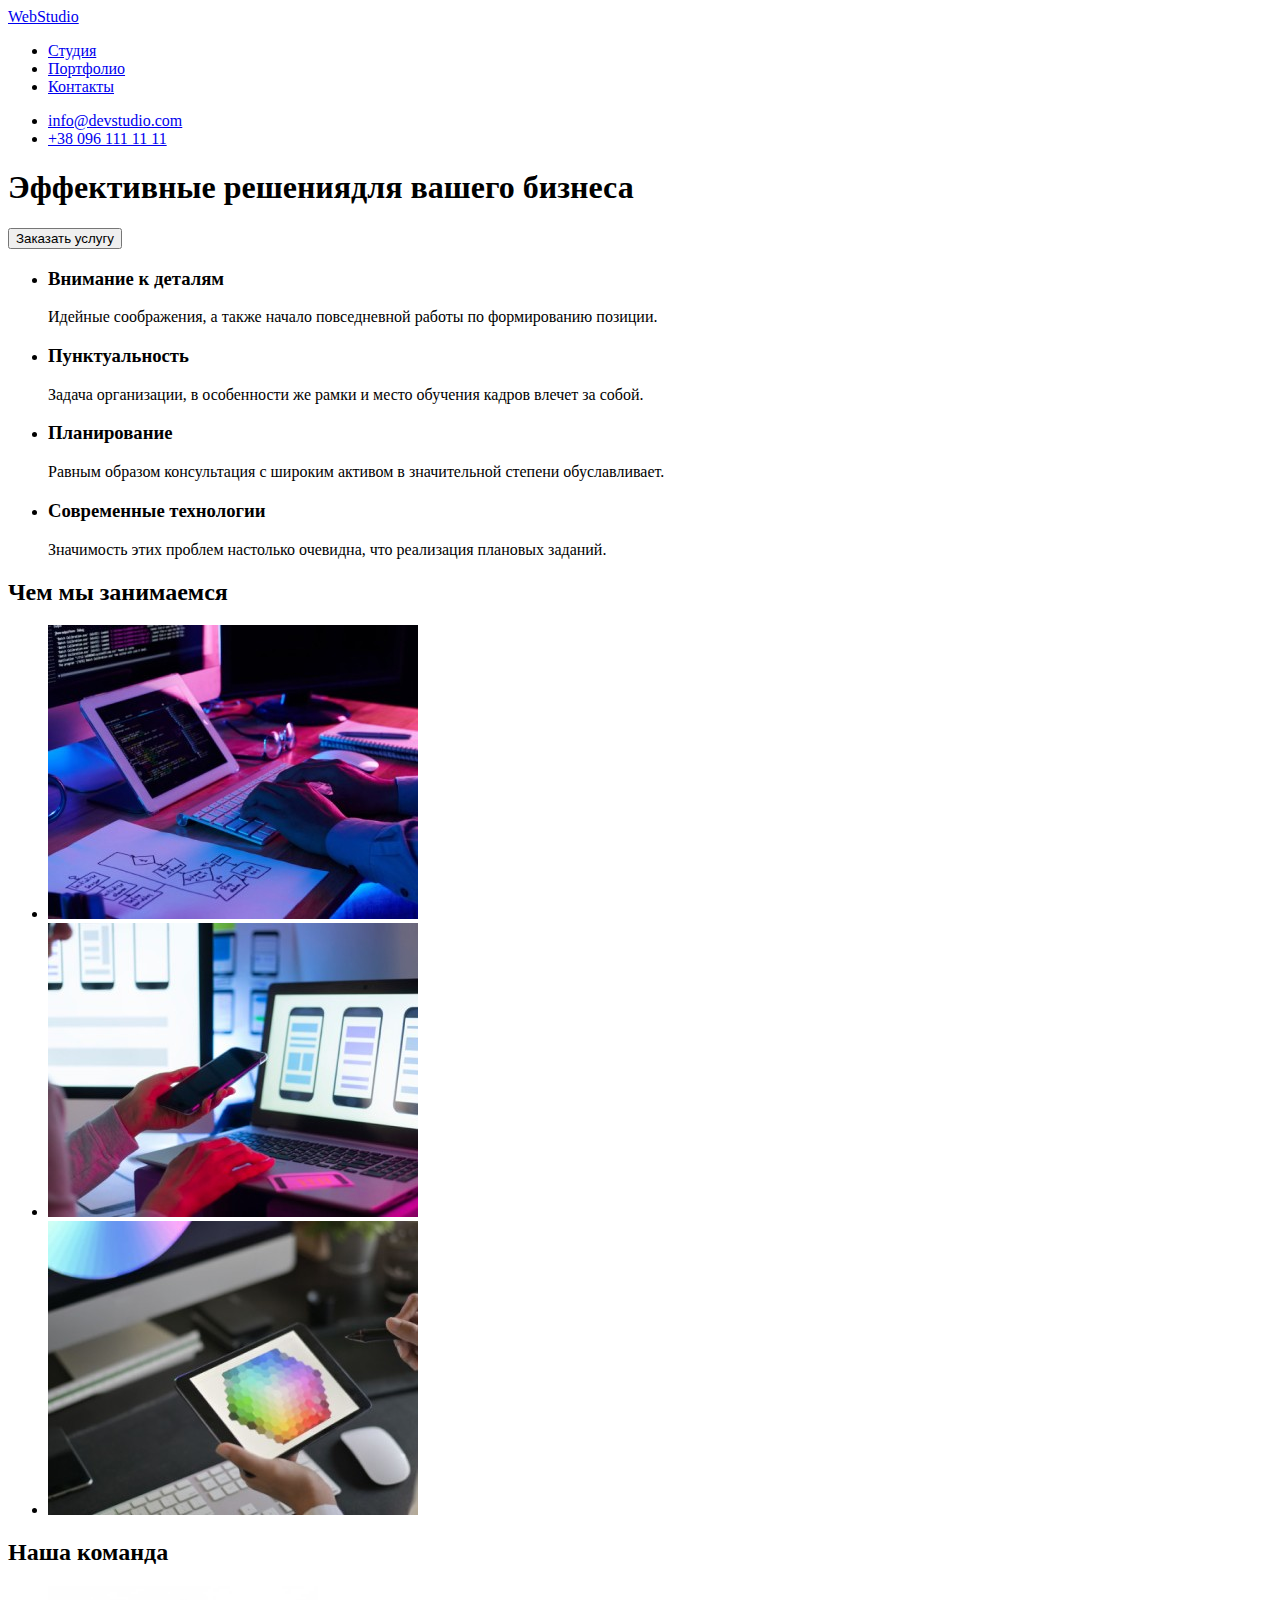
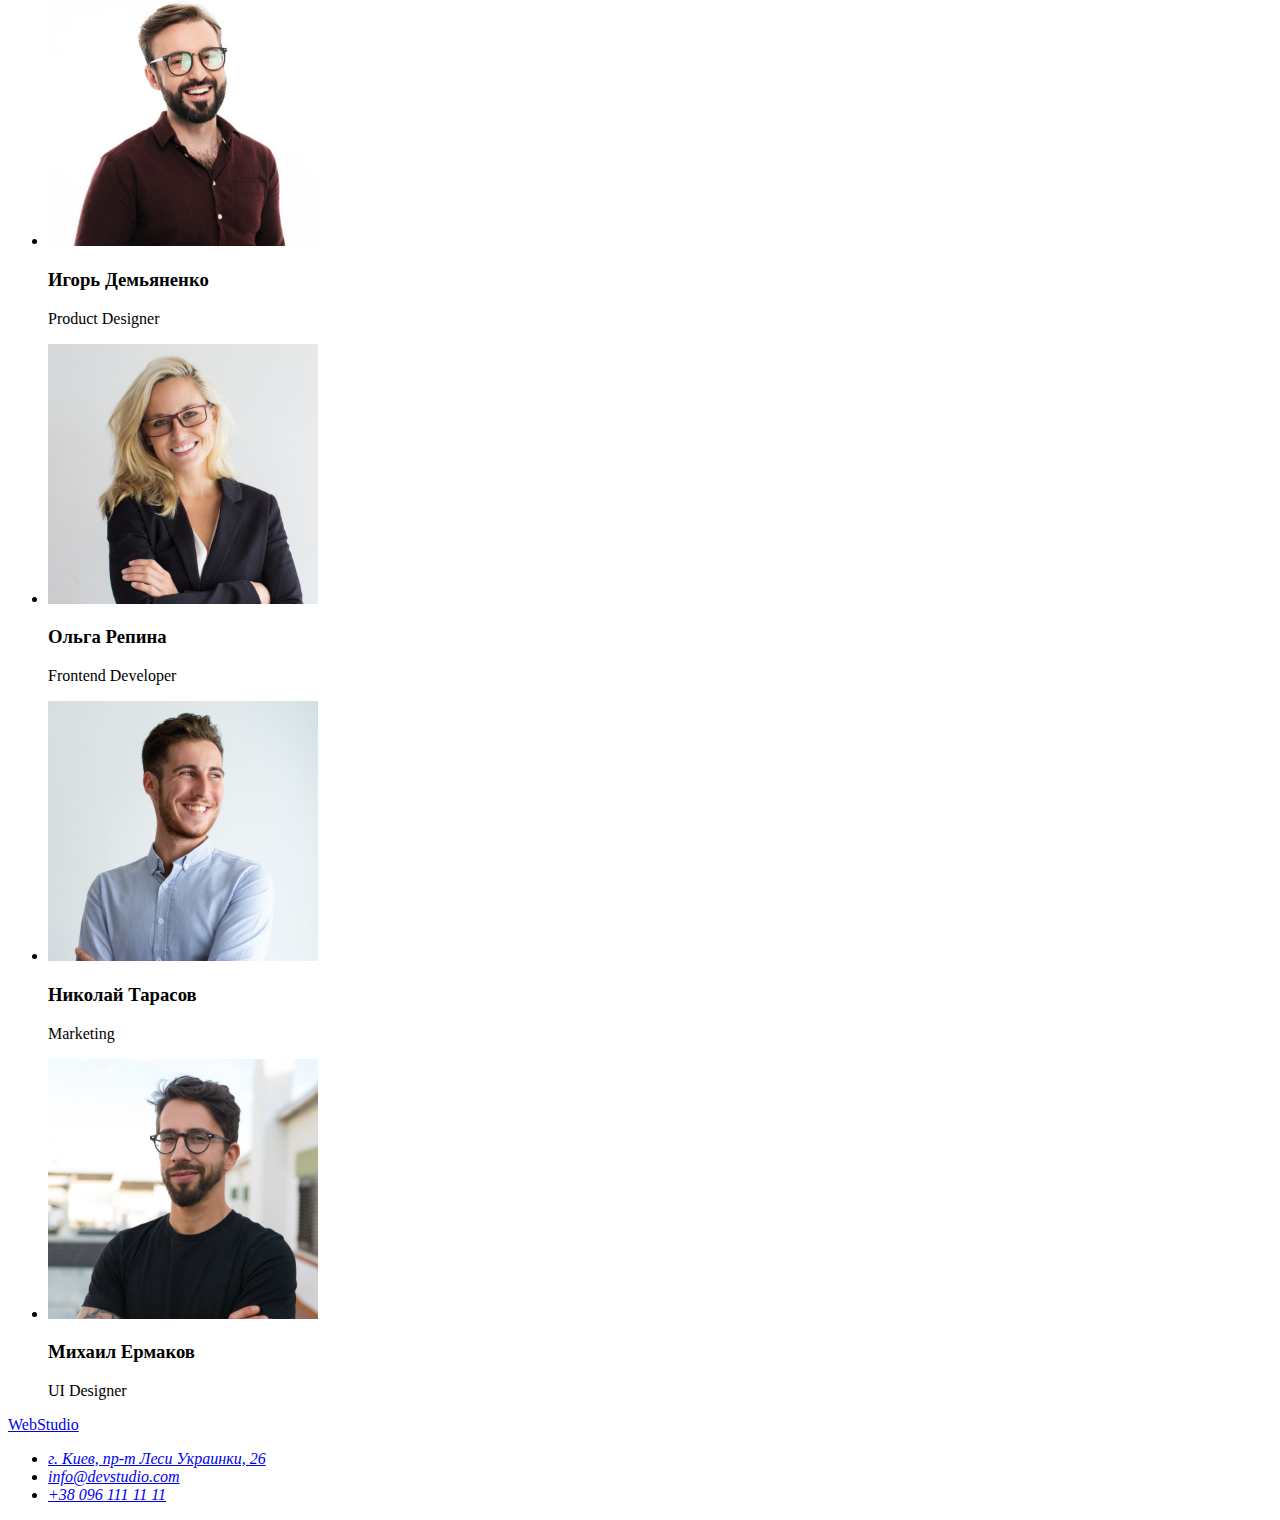
==== index.html @ ff196afa "clon-hw-1" ====
<!DOCTYPE html>
<html lang="ru">
  <head>
    <meta charset="UTF-8" />
    <meta http-equiv="X-UA-Compatible" content="IE=edge" />
    <meta name="viewport" content="width=device-width, initial-scale=1.0" />
    <link rel="stylesheet" href="./styles/styles.css" />
    <title>Студия</title>
  </head>

  <body>
    <header>
      <nav>
        <a href="/">WebStudio</a>
        <ul>
          <li><a href="/">Студия</a></li>
          <li><a href="/">Портфолио</a></li>
          <li><a href="/">Контакты</a></li>
        </ul>
      </nav>
      <ul>
        <li><a href="mailto:info@devstudio.com"> info@devstudio.com</a></li>
        <li><a href="tel:+380961111111">+38 096 111 11 11</a></li>
      </ul>
    </header>

    <main>
      <section>
        <h1>Эффективные решениядля вашего бизнеса</h1>
        <button type="button">Заказать услугу</button>
      </section>

      <section>
        <h2 class="description">Особенности</h2>
        <ul>
          <li>
            <h3>Внимание к деталям</h3>
            <p>
              Идейные соображения, а также начало повседневной работы по
              формированию позиции.
            </p>
          </li>
          <li>
            <h3>Пунктуальность</h3>
            <p>
              Задача организации, в особенности же рамки и место обучения кадров
              влечет за собой.
            </p>
          </li>
          <li>
            <h3>Планирование</h3>
            <p>
              Равным образом консультация с широким активом в значительной
              степени обуславливает.
            </p>
          </li>
          <li>
            <h3>Современные технологии</h3>
            <p>
              Значимость этих проблем настолько очевидна, что реализация
              плановых заданий.
            </p>
          </li>
        </ul>
      </section>

      <section>
        <h2>Чем мы занимаемся</h2>
        <ul>
          <li><img src="./images/img.jpg" alt="верстка" width="370" /></li>
          <li><img src="./images/img2.jpg" alt="дизайн" width="370" /></li>
          <li>
            <img src="./images/img3.jpg" alt="внешнее оформление" width="370" />
          </li>
        </ul>
      </section>

      <section>
        <h2>Наша команда</h2>
        <ul>
          <li>
            <img src="./images/igor.jpg" alt="Игорь Демьяненко" width="270" />
            <h3>Игорь Демьяненко</h3>
            <p>Product Designer</p>
          </li>
          <li>
            <img src="./images/olga.jpg" alt="Ольга Репина" width="270" />

            <h3>Ольга Репина</h3>
            <p>Frontend Developer</p>
          </li>
          <li>
            <img src="./images/nikolay.jpg" alt="Николай Тарасов" width="270" />
            <h3>Николай Тарасов</h3>
            <p>Marketing</p>
          </li>
          <li>
            <img src="./images/mihail.jpg" alt="Михаил Ермаков" width="270" />
            <h3>Михаил Ермаков</h3>
            <p>UI Designer</p>
          </li>
        </ul>
      </section>
    </main>

    <footer>
      <a href="/">WebStudio</a>
      <address>
        <ul>
          <li>
            <a
              href="https://www.google.com/maps/place/%D0%B1%D1%83%D0%BB.+%D0%9B%D0%B5%D1%81%D0%B8+%D0%A3%D0%BA%D1%80%D0%B0%D0%B8%D0%BD%D0%BA%D0%B8,+26,+%D0%9A%D0%B8%D0%B5%D0%B2,+02000/@50.4265807,30.5383858,17z/data=!3m1!4b1!4m5!3m4!1s0x40d4cf0e033ecbe9:0x57a4dffefec77da0!8m2!3d50.4265807!4d30.5383858"
              >г. Киев, пр-т Леси Украинки, 26</a
            >
          </li>
          <li><a href="mailto:info@devstudio.com">info@devstudio.com</a></li>
          <li><a href="tel:+380961111111">+38 096 111 11 11</a></li>
        </ul>
      </address>
    </footer>
  </body>
</html>
---- styles/styles.css ----
.description{
        position: absolute;
        width: 1px;
        height: 1px;
        margin: -1px;
        border: 0;
        padding: 0;

        white-space: nowrap;
        clip-path: inset(100%);
        clip: rect(0 0 0 0);
        overflow: hidden;
    }
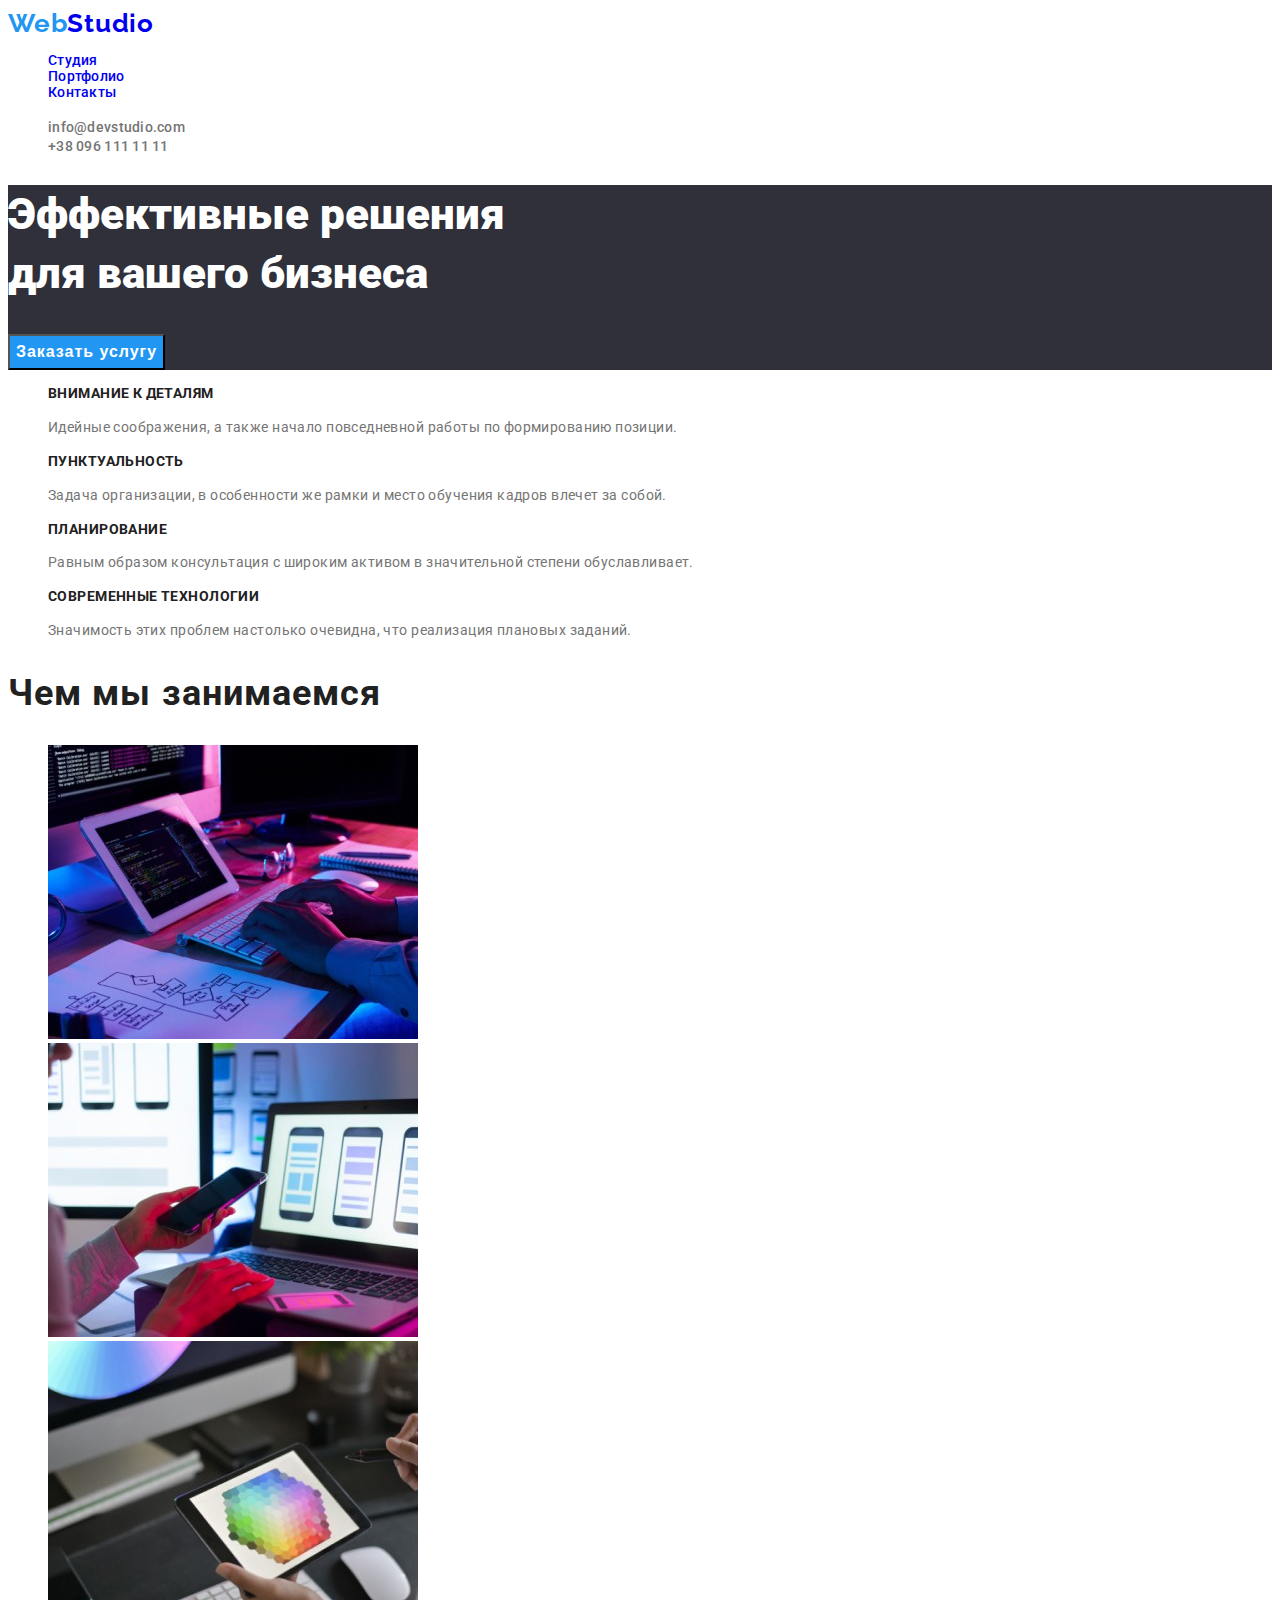
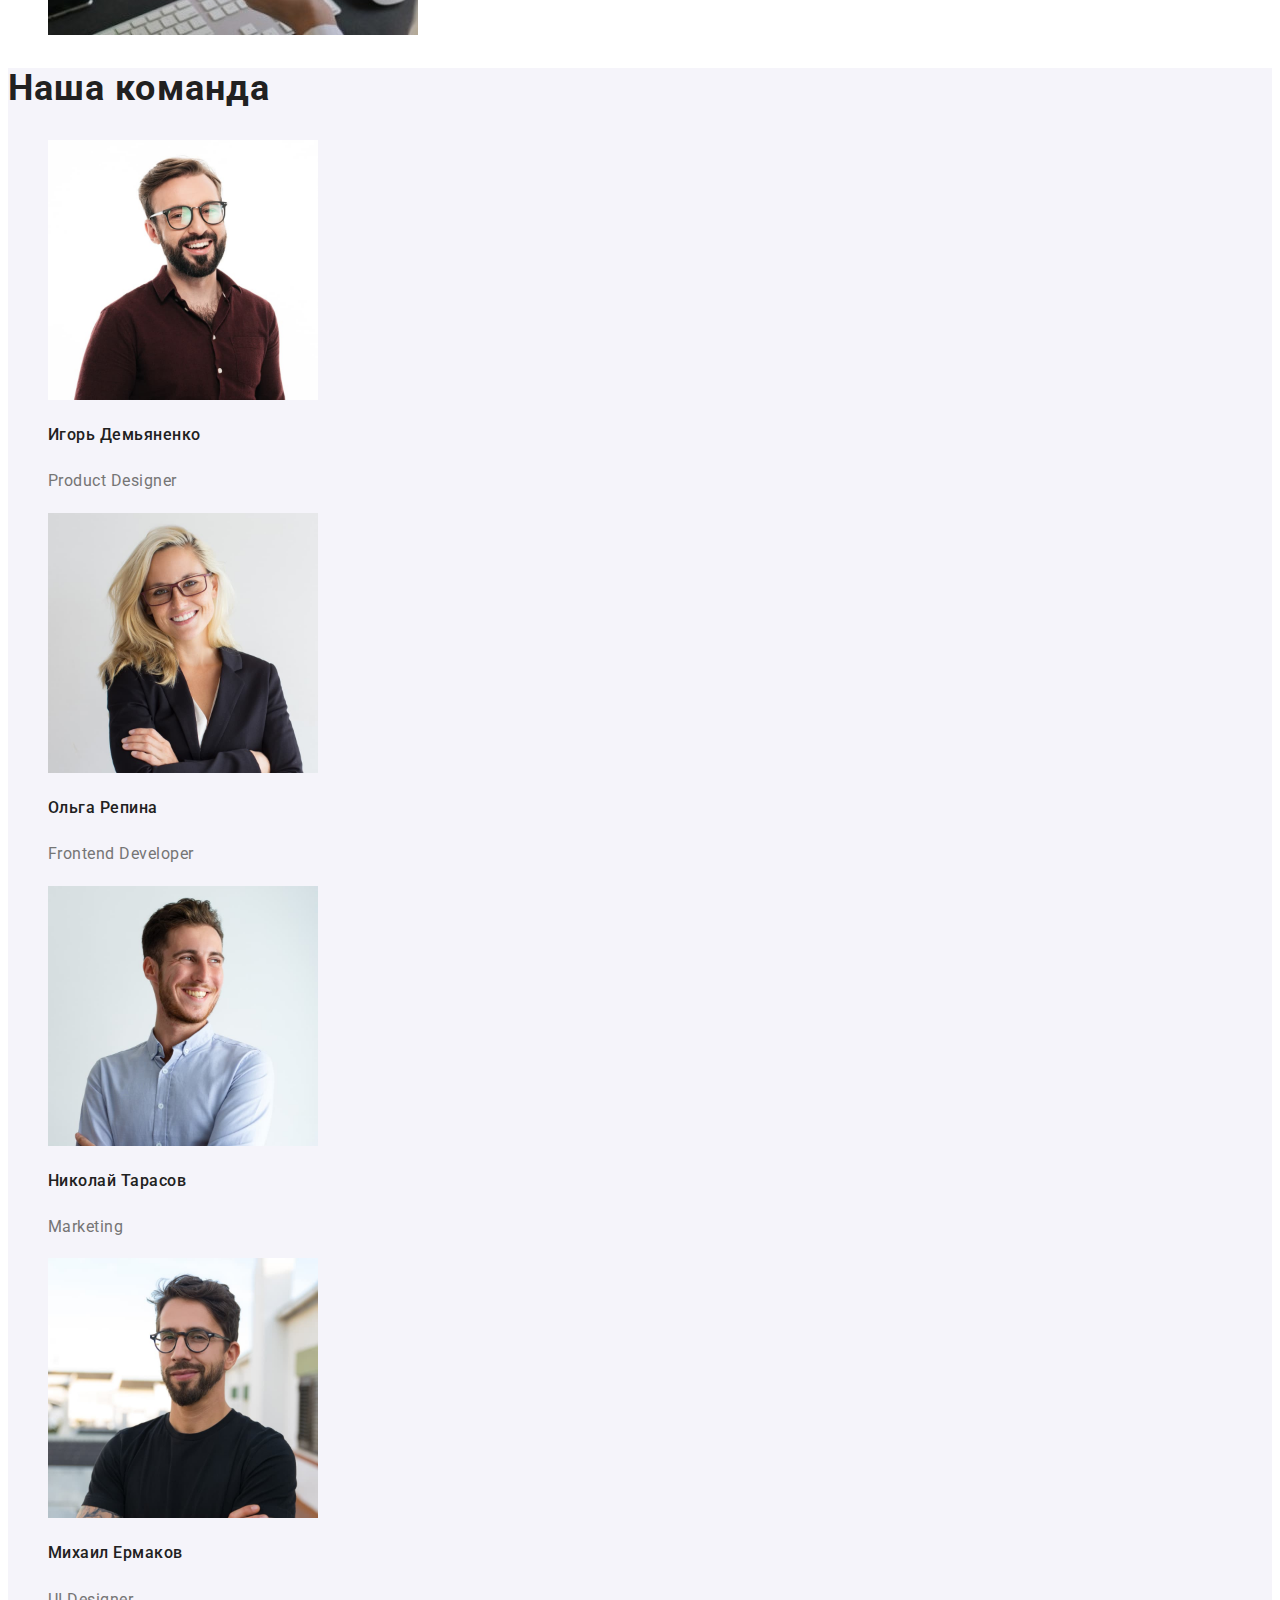
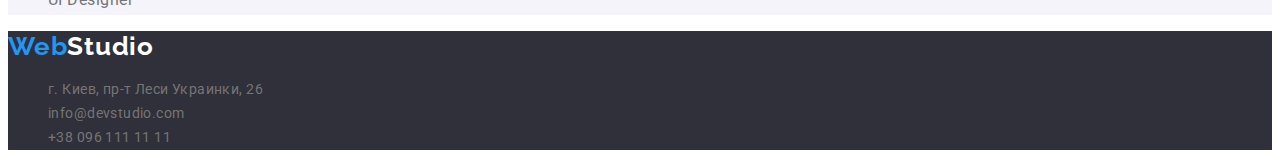
==== commit 9705529f: "1 page html > css" ====
--- a/index.html
+++ b/index.html
@@ -4,6 +4,12 @@
     <meta charset="UTF-8" />
     <meta http-equiv="X-UA-Compatible" content="IE=edge" />
     <meta name="viewport" content="width=device-width, initial-scale=1.0" />
+    <link rel="preconnect" href="https://fonts.googleapis.com" />
+    <link rel="preconnect" href="https://fonts.gstatic.com" crossorigin />
+    <link
+      href="https://fonts.googleapis.com/css2?family=Raleway&family=Roboto:wght@400;500;700;900&display=swap"
+      rel="stylesheet"
+    />
     <link rel="stylesheet" href="./styles/styles.css" />
     <title>Студия</title>
   </head>
@@ -11,51 +17,50 @@
   <body>
     <header>
       <nav>
-        <a href="/">WebStudio</a>
-        <ul>
-          <li><a href="/">Студия</a></li>
-          <li><a href="/">Портфолио</a></li>
-          <li><a href="/">Контакты</a></li>
+        <a class="logo" href="./index.html"><span class="logo-web">Web</span>Studio</a>
+        <ul class="menu-nav">
+          <li><a href="./index.html">Студия</a></li>
+          <li><a href="./portfolio.html">Портфолио</a></li>
+          <li><a href="#address">Контакты</a></li>
         </ul>
       </nav>
-      <ul>
+      <ul class="contacts">
         <li><a href="mailto:info@devstudio.com"> info@devstudio.com</a></li>
         <li><a href="tel:+380961111111">+38 096 111 11 11</a></li>
       </ul>
     </header>
 
     <main>
-      <section>
-        <h1>Эффективные решениядля вашего бизнеса</h1>
-        <button type="button">Заказать услугу</button>
+      <section class="title">
+        <h1 class="main-title">Эффективные решения <br> для вашего бизнеса</h1>
+        <button class="main-button" type="button button-order">Заказать услугу</button>
       </section>
 
-      <section>
-        <h2 class="description">Особенности</h2>
+      <section class="benefits">
         <ul>
           <li>
-            <h3>Внимание к деталям</h3>
+            <h2>Внимание к деталям</h2>
             <p>
               Идейные соображения, а также начало повседневной работы по
               формированию позиции.
             </p>
           </li>
           <li>
-            <h3>Пунктуальность</h3>
+            <h2>Пунктуальность</h2>
             <p>
               Задача организации, в особенности же рамки и место обучения кадров
               влечет за собой.
             </p>
           </li>
           <li>
-            <h3>Планирование</h3>
+            <h2>Планирование</h2>
             <p>
               Равным образом консультация с широким активом в значительной
               степени обуславливает.
             </p>
           </li>
           <li>
-            <h3>Современные технологии</h3>
+            <h2>Современные технологии</h2>
             <p>
               Значимость этих проблем настолько очевидна, что реализация
               плановых заданий.
@@ -65,17 +70,15 @@
       </section>
 
       <section>
-        <h2>Чем мы занимаемся</h2>
+        <h2 class="caption">Чем мы занимаемся</h2>
         <ul>
           <li><img src="./images/img.jpg" alt="верстка" width="370" /></li>
           <li><img src="./images/img2.jpg" alt="дизайн" width="370" /></li>
-          <li>
-            <img src="./images/img3.jpg" alt="внешнее оформление" width="370" />
-          </li>
+          <li><img src="./images/img3.jpg" alt="внешнее оформление" width="370" /></li>
         </ul>
       </section>
 
-      <section>
+      <section class="team">
         <h2>Наша команда</h2>
         <ul>
           <li>
@@ -104,11 +107,11 @@
     </main>
 
     <footer>
-      <a href="/">WebStudio</a>
-      <address>
+      <a class="logo logo-footer" href="./index.html"><span class="logo-web">Web</span>Studio</a>
+      <address class="contacts-footer" id="address">
         <ul>
           <li>
-            <a
+            <a class="contacts-footer-map"
               href="https://www.google.com/maps/place/%D0%B1%D1%83%D0%BB.+%D0%9B%D0%B5%D1%81%D0%B8+%D0%A3%D0%BA%D1%80%D0%B0%D0%B8%D0%BD%D0%BA%D0%B8,+26,+%D0%9A%D0%B8%D0%B5%D0%B2,+02000/@50.4265807,30.5383858,17z/data=!3m1!4b1!4m5!3m4!1s0x40d4cf0e033ecbe9:0x57a4dffefec77da0!8m2!3d50.4265807!4d30.5383858"
               >г. Киев, пр-т Леси Украинки, 26</a
             >
--- a/styles/styles.css
+++ b/styles/styles.css
@@ -1,13 +1,141 @@
-.description{
-        position: absolute;
-        width: 1px;
-        height: 1px;
-        margin: -1px;
-        border: 0;
-        padding: 0;
+:root {
+    --background-color: #E5E5E5;
+    --background-color-dark:#2F303A;
+    --color-acent: #2196F3;
+    --color-txt-dark:#212121;
+    --color-txt: #FFFFFF;
+    --color-txt-cont:#757575;
+    --background-color-team:#F5F4FA;
 
-        white-space: nowrap;
-        clip-path: inset(100%);
-        clip: rect(0 0 0 0);
-        overflow: hidden;
-    }+
+}
+body {
+        font-family: 'Roboto', sans-serif;
+        color: #212121;}
+                li {
+                    list-style-type: none;}
+
+        
+   /* hedear */
+
+   header{background-color: var(--color-txt);}
+   .menu-nav {
+       font-weight: 500;
+       font-size: 14px;
+       line-height: 1.14;
+    letter-spacing: 0.02em;
+   }
+   .contacts > li >a {font-style: normal;
+    font-weight: 500;
+    font-size: 14px;
+    line-height: 1.14;
+    letter-spacing: 0.02em;
+    color: var(--color-txt-cont);}
+   .contacts :hover, .contacts :focus {
+    color: var(--color-acent)
+}
+
+   a {
+    text-decoration-line: none;;
+       
+   }
+
+   .menu-nav :hover {
+       color:var(--color-acent)
+   }
+   .menu-nav :focus {
+       color:var(--color-acent)
+   }
+
+ 
+.logo {
+    font-family: 'Raleway';
+    font-style: normal;
+    font-weight: 700;
+    font-size: 26px;
+    line-height: 1.2;
+    letter-spacing: 0.03em;
+  }
+
+.logo-web {
+    color: var(--color-acent);
+}
+
+/* main */
+.main-button {
+    background-color:var(--color-acent) ;
+    color: var(--color-txt);
+    font-weight: 700;
+    font-size: 16px;
+    line-height: 1.9;
+    letter-spacing: 0.06em;
+}
+
+  .title { background-color: var(--background-color-dark);
+}
+
+.main-title {font-weight: 900;
+    font-size: 44px;
+    line-height: 1.36;
+    color: var(--color-txt);}
+    .button-order {
+        font-weight: 700;
+        font-size: 16px;
+        line-height: 1.9;
+        color: var(--color-txt)}
+button {cursor: pointer;}
+.benefits>ul>li>h2 {font-weight: 700;
+    font-size: 14px;
+    line-height: 1.14;
+    letter-spacing: 0.03em;
+    text-transform: uppercase;
+}
+.benefits>ul>li>p {font-weight: 400;
+    font-size: 14px;
+    line-height: 1.7;
+    letter-spacing: 0.03em;
+color: var(--color-txt-cont);}
+
+.caption {
+    font-weight: 700;
+    font-size: 36px;
+    line-height: 1.16;
+    letter-spacing: 0.03em;}
+
+    .team {background-color:var(--background-color-team) ;}
+.team > h2 {font-weight: 700;
+    font-size: 36px;
+    line-height: 1.16;
+    letter-spacing: 0.03em;}
+    .team >ul>li>h3 {font-weight: 500;
+        font-size: 16px;
+        line-height:1.9;
+        letter-spacing: 0.03em;}
+    .team>ul>li>p {font-weight: 400;
+        font-size: 16px;
+        line-height: 1.9;
+        letter-spacing: 0.03em;
+        color:var(--color-txt-cont);}
+/* footer */
+
+footer {background-color: var(--background-color-dark);}
+.contacts-footer >ul > li > a {color: var(--color-txt-cont);
+    font-style: normal;
+        font-size: 14px;
+        line-height: 1.7;
+        letter-spacing: 0.03em;
+}
+
+.contacts-footer :hover,
+.contacts-footer :focus {
+    color: var(--color-acent)}
+
+.contacts-footer-map{
+    color: var(--color-txt);
+    font-style: normal;
+    font-size: 14px;
+    line-height: 1.7;
+    letter-spacing: 0.03em;}
+    .logo-footer {color: var(--color-txt);}
+
+    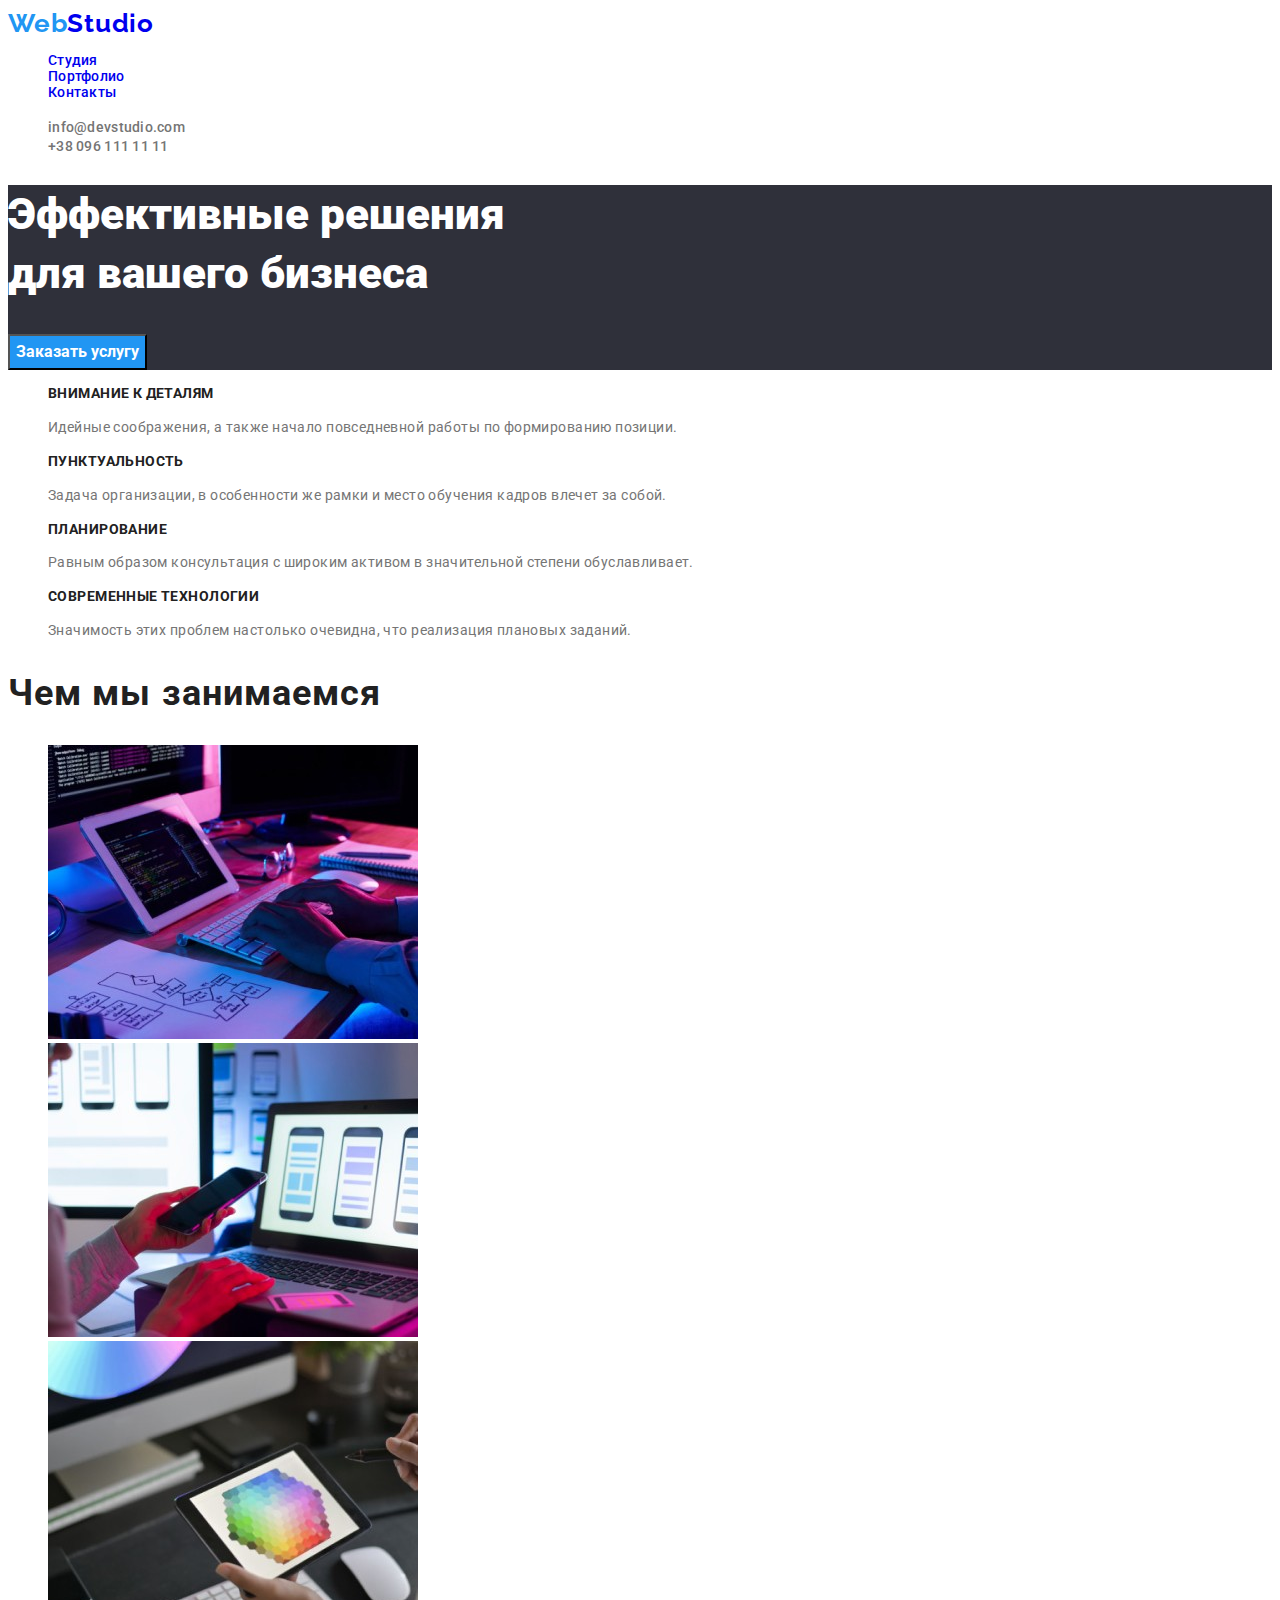
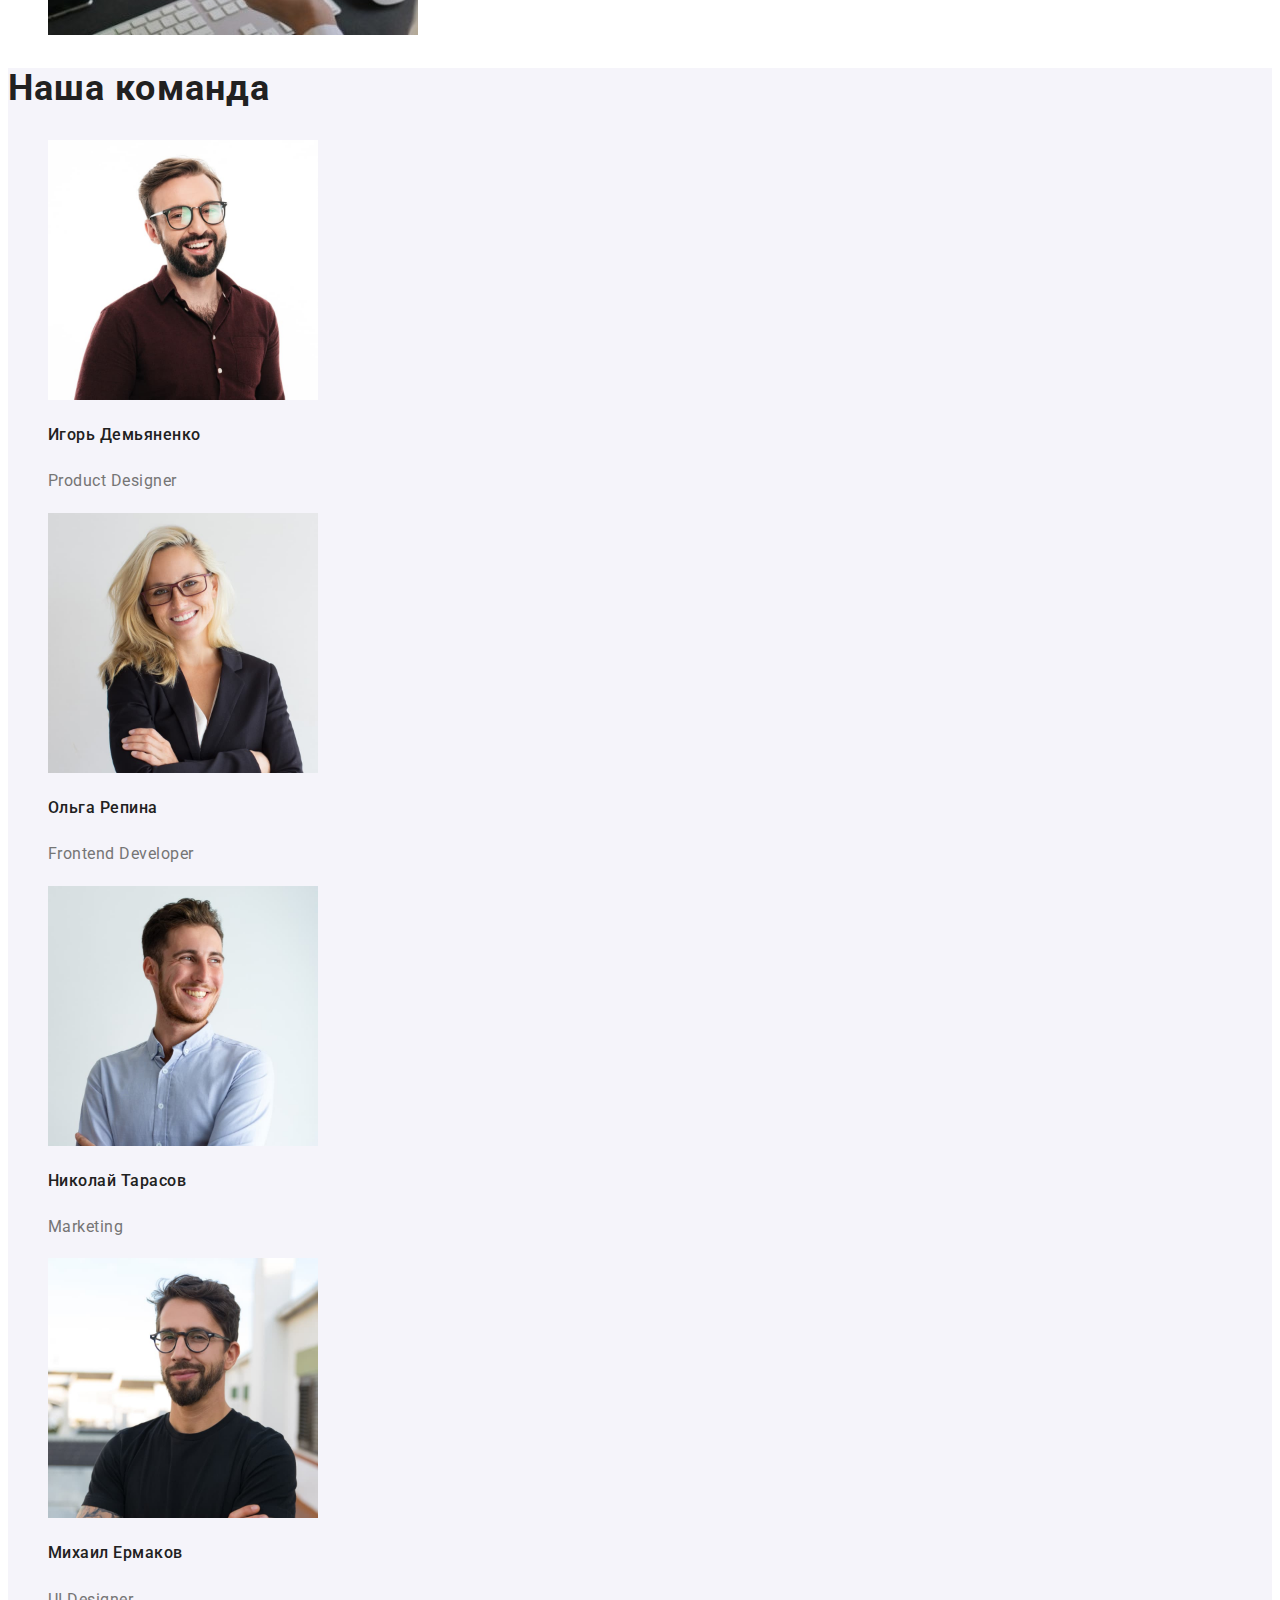
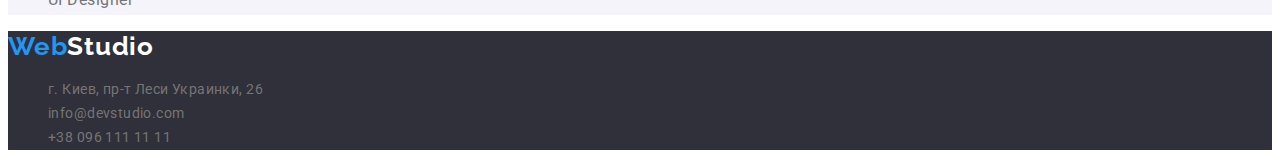
==== commit 765cc25e: "2 pages html>css" ====
--- a/index.html
+++ b/index.html
@@ -33,7 +33,7 @@
     <main>
       <section class="title">
         <h1 class="main-title">Эффективные решения <br> для вашего бизнеса</h1>
-        <button class="main-button" type="button button-order">Заказать услугу</button>
+        <button class="main-button" type="button">Заказать услугу</button>
       </section>
 
       <section class="benefits">
--- a/styles/styles.css
+++ b/styles/styles.css
@@ -40,17 +40,13 @@
        
    }
 
-   .menu-nav :hover {
+   .menu-nav :hover,.menu-nav :focus {
        color:var(--color-acent)
    }
-   .menu-nav :focus {
-       color:var(--color-acent)
-   }
-
+ 
  
 .logo {
     font-family: 'Raleway';
-    font-style: normal;
     font-weight: 700;
     font-size: 26px;
     line-height: 1.2;
@@ -62,14 +58,29 @@
 }
 
 /* main */
-.main-button {
-    background-color:var(--color-acent) ;
-    color: var(--color-txt);
-    font-weight: 700;
+
+.main-portfolio {background-color:var(--background-color);}
+  .filter >li>button {font-family: 'Roboto';
+    font-weight: 500;
     font-size: 16px;
+    line-height: 1.6;
+    color: var(--color-txt-dark);
+    background-color:var(--background-color-team);
+    letter-spacing: 0.03em;}
+
+        .filter >li>button:hover, .filter>li>button:focus {color:var(--color-txt) ;
+        background-color:var(--color-acent);}
+
+ .portfolio >li>h1 {font-weight: 700;
+    font-size: 18px;
+    line-height: 2;
+ letter-spacing: 0.06em}
+.portfolio >li>p {font-size: 16px;
     line-height: 1.9;
-    letter-spacing: 0.06em;
-}
+     letter-spacing: 0.03em;
+    color:var(--color-txt-cont);}
+
+
 
   .title { background-color: var(--background-color-dark);
 }
@@ -78,11 +89,12 @@
     font-size: 44px;
     line-height: 1.36;
     color: var(--color-txt);}
-    .button-order {
+    .main-button {font-family: 'Roboto';
         font-weight: 700;
         font-size: 16px;
         line-height: 1.9;
-        color: var(--color-txt)}
+        color: var(--color-txt);
+    background-color:var(--color-acent);}
 button {cursor: pointer;}
 .benefits>ul>li>h2 {font-weight: 700;
     font-size: 14px;
@@ -90,7 +102,7 @@
     letter-spacing: 0.03em;
     text-transform: uppercase;
 }
-.benefits>ul>li>p {font-weight: 400;
+.benefits>ul>li>p {
     font-size: 14px;
     line-height: 1.7;
     letter-spacing: 0.03em;
@@ -111,7 +123,7 @@
         font-size: 16px;
         line-height:1.9;
         letter-spacing: 0.03em;}
-    .team>ul>li>p {font-weight: 400;
+    .team>ul>li>p {
         font-size: 16px;
         line-height: 1.9;
         letter-spacing: 0.03em;
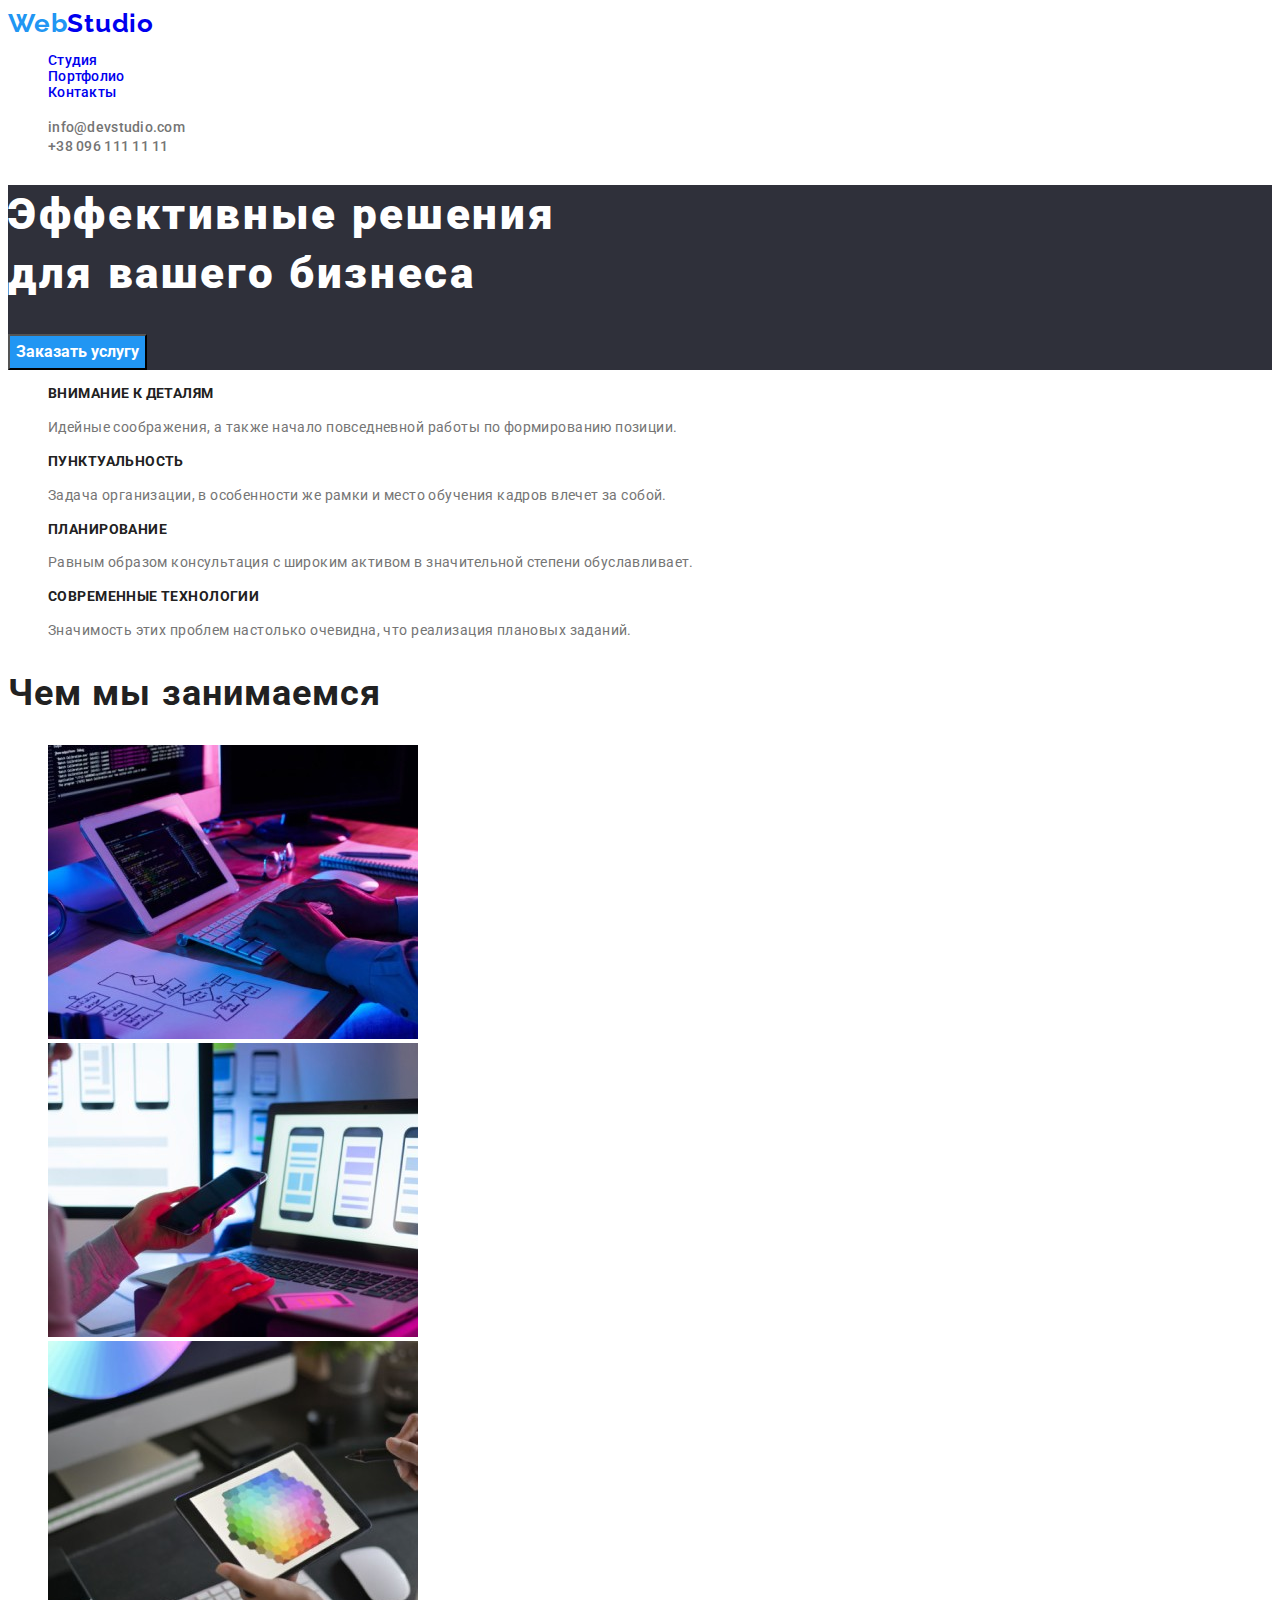
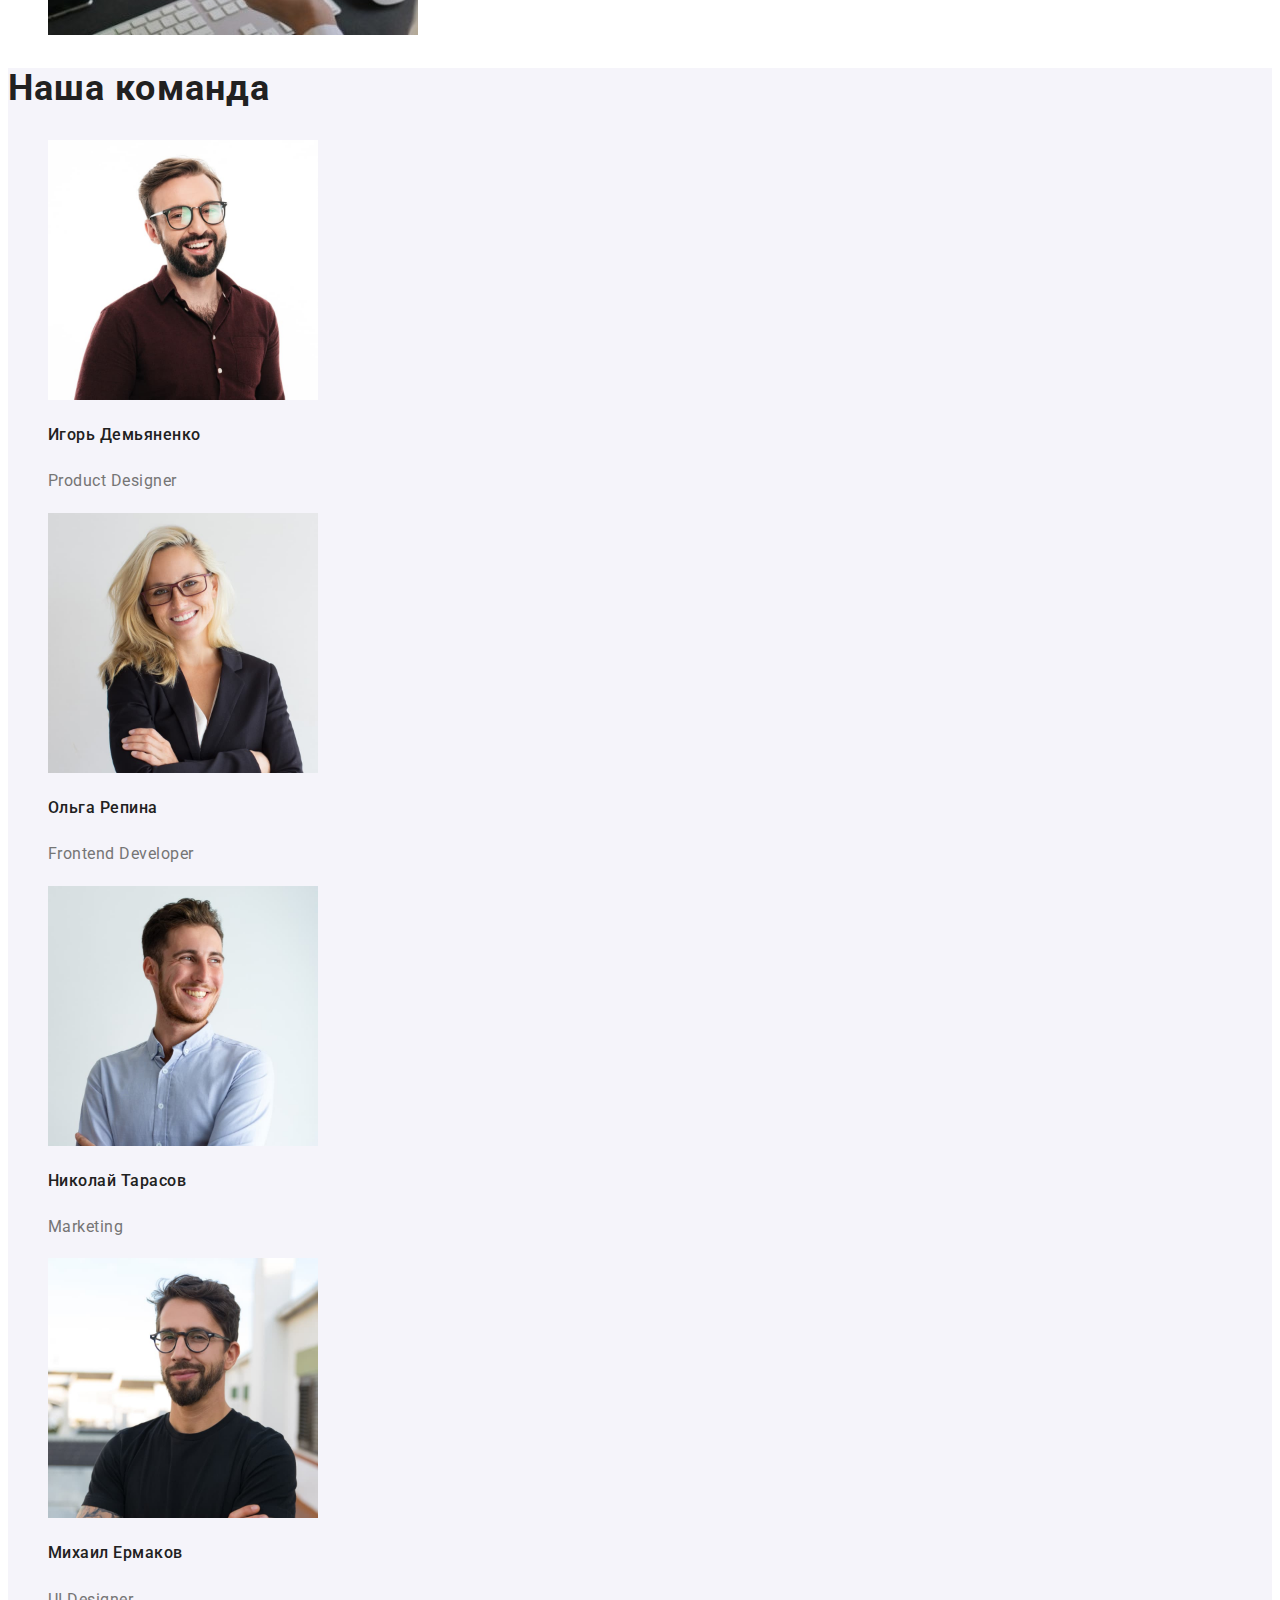
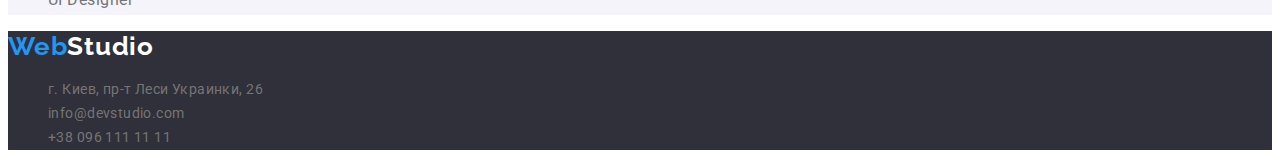
==== commit 08c1577b: "final ver1.0" ====
--- a/index.html
+++ b/index.html
@@ -72,9 +72,9 @@
       <section>
         <h2 class="caption">Чем мы занимаемся</h2>
         <ul>
-          <li><img src="./images/img.jpg" alt="верстка" width="370" /></li>
-          <li><img src="./images/img2.jpg" alt="дизайн" width="370" /></li>
-          <li><img src="./images/img3.jpg" alt="внешнее оформление" width="370" /></li>
+          <li><img src="./images/imgone.jpg" alt="верстка" width="370" /></li>
+          <li><img src="./images/imgtwo.jpg" alt="дизайн" width="370" /></li>
+          <li><img src="./images/imgthree.jpg" alt="внешнее оформление" width="370" /></li>
         </ul>
       </section>
 
--- a/styles/styles.css
+++ b/styles/styles.css
@@ -6,9 +6,8 @@
     --color-txt: #FFFFFF;
     --color-txt-cont:#757575;
     --background-color-team:#F5F4FA;
+}
 
-
-}
 body {
         font-family: 'Roboto', sans-serif;
         color: #212121;}
@@ -88,7 +87,9 @@
 .main-title {font-weight: 900;
     font-size: 44px;
     line-height: 1.36;
+    letter-spacing: 0.06em;
     color: var(--color-txt);}
+
     .main-button {font-family: 'Roboto';
         font-weight: 700;
         font-size: 16px;
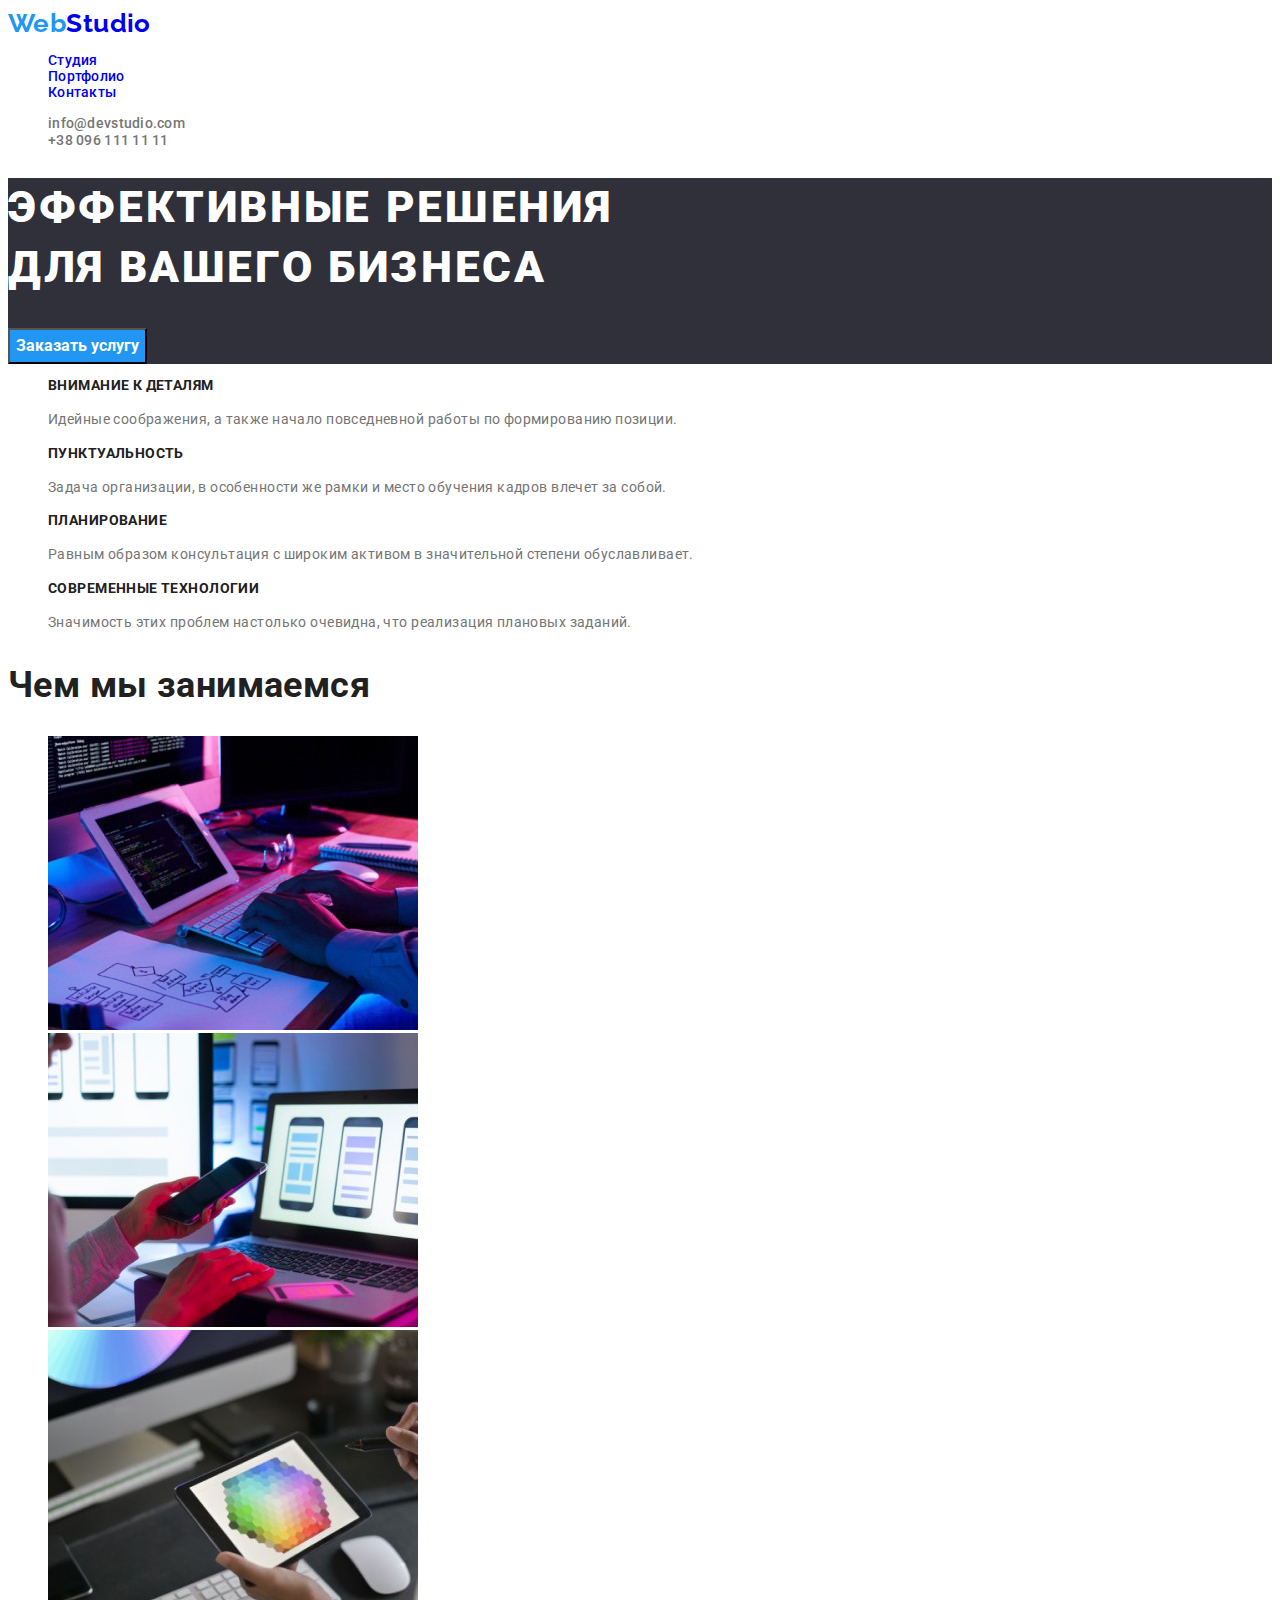
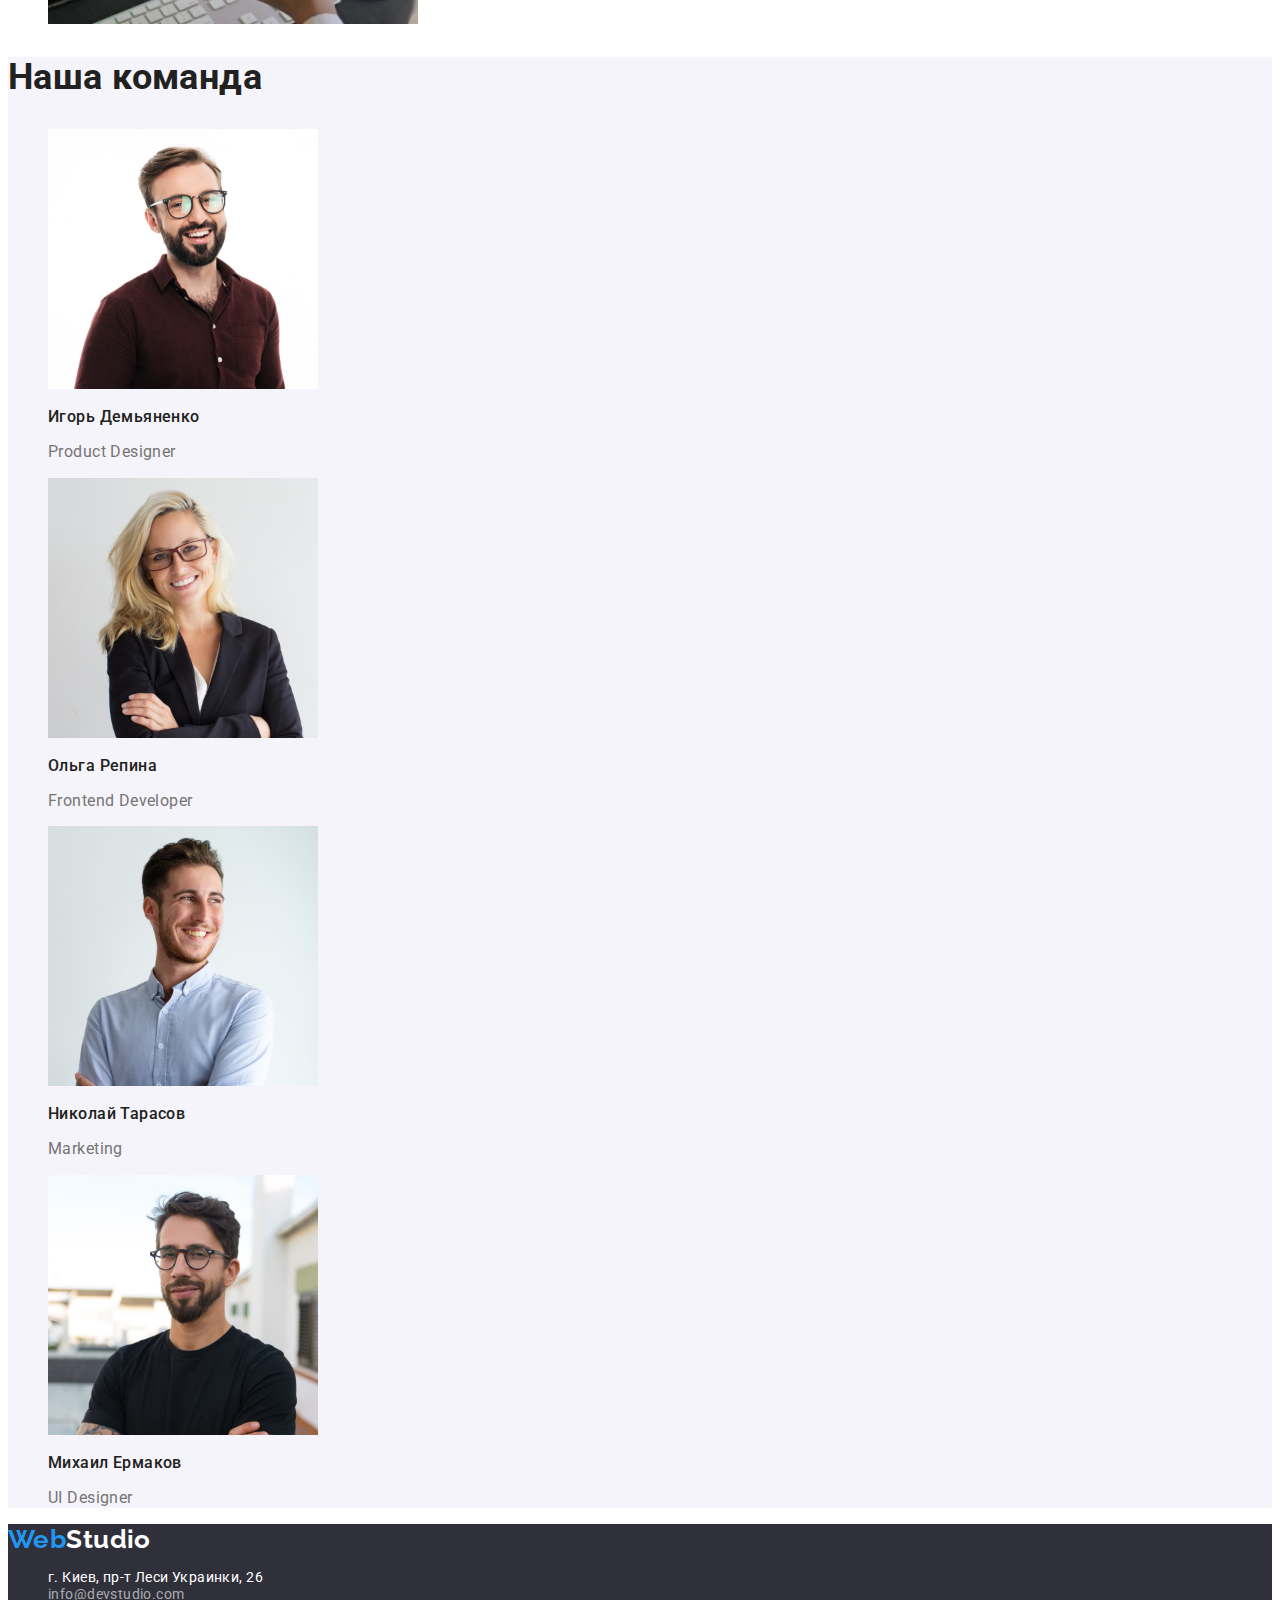
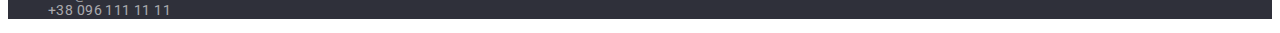
==== commit fb20a57b: "final ver1.1" ====
--- a/index.html
+++ b/index.html
@@ -4,12 +4,9 @@
     <meta charset="UTF-8" />
     <meta http-equiv="X-UA-Compatible" content="IE=edge" />
     <meta name="viewport" content="width=device-width, initial-scale=1.0" />
-    <link rel="preconnect" href="https://fonts.googleapis.com" />
-    <link rel="preconnect" href="https://fonts.gstatic.com" crossorigin />
-    <link
-      href="https://fonts.googleapis.com/css2?family=Raleway&family=Roboto:wght@400;500;700;900&display=swap"
-      rel="stylesheet"
-    />
+   <link rel="preconnect" href="https://fonts.googleapis.com">
+<link rel="preconnect" href="https://fonts.gstatic.com" crossorigin>
+<link href="https://fonts.googleapis.com/css2?family=Raleway:wght@700&family=Roboto:wght@400;500;700;900&display=swap" rel="stylesheet">
     <link rel="stylesheet" href="./styles/styles.css" />
     <title>Студия</title>
   </head>
@@ -108,7 +105,7 @@
 
     <footer>
       <a class="logo logo-footer" href="./index.html"><span class="logo-web">Web</span>Studio</a>
-      <address class="contacts-footer" id="address">
+      <address  id="address">
         <ul>
           <li>
             <a class="contacts-footer-map"
@@ -116,8 +113,8 @@
               >г. Киев, пр-т Леси Украинки, 26</a
             >
           </li>
-          <li><a href="mailto:info@devstudio.com">info@devstudio.com</a></li>
-          <li><a href="tel:+380961111111">+38 096 111 11 11</a></li>
+          <li><a class="contacts-footer" href="mailto:info@devstudio.com">info@devstudio.com</a></li>
+          <li><a class="contacts-footer" href="tel:+380961111111">+38 096 111 11 11</a></li>
         </ul>
       </address>
     </footer>
--- a/styles/styles.css
+++ b/styles/styles.css
@@ -6,51 +6,58 @@
     --color-txt: #FFFFFF;
     --color-txt-cont:#757575;
     --background-color-team:#F5F4FA;
+    --acolor: rgba(255, 255, 255, 0.6);
 }
 
 body {
-        font-family: 'Roboto', sans-serif;
-        color: #212121;}
-                li {
-                    list-style-type: none;}
+    font-family: 'Roboto', sans-serif;
+    font-size: 14px;
+    letter-spacing: 0.03em;
+    background-color:var(--color-txt);
+    color: var(--color-txt-dark);
+}
 
-        
+li {list-style-type: none;}
+
    /* hedear */
 
-   header{background-color: var(--color-txt);}
-   .menu-nav {
-       font-weight: 500;
-       font-size: 14px;
-       line-height: 1.14;
-    letter-spacing: 0.02em;
-   }
-   .contacts > li >a {font-style: normal;
-    font-weight: 500;
-    font-size: 14px;
+header
+    {background-color: var(--color-txt);
+}
+
+.menu-nav 
+    {font-weight: 500;
     line-height: 1.14;
     letter-spacing: 0.02em;
-    color: var(--color-txt-cont);}
-   .contacts :hover, .contacts :focus {
-    color: var(--color-acent)
 }
 
-   a {
-    text-decoration-line: none;;
-       
-   }
+.contacts > li >a 
+    {font-style: normal;
+    font-weight: 500;
+    line-height: 1.14;
+    letter-spacing: 0.02em;
+    color: var(--color-txt-cont);
+}
 
-   .menu-nav :hover,.menu-nav :focus {
-       color:var(--color-acent)
-   }
+.contacts :hover, .contacts :focus 
+    {color: var(--color-acent)
+}
+
+a 
+   {text-decoration-line: none;
+}
+
+.menu-nav :hover,.menu-nav :focus 
+   {color:var(--color-acent)
+}
  
  
 .logo {
-    font-family: 'Raleway';
+    font-family: 'Raleway',sans-serif;
     font-weight: 700;
     font-size: 26px;
     line-height: 1.2;
-    letter-spacing: 0.03em;
-  }
+}
 
 .logo-web {
     color: var(--color-acent);
@@ -58,97 +65,118 @@
 
 /* main */
 
-.main-portfolio {background-color:var(--background-color);}
-  .filter >li>button {font-family: 'Roboto';
+.filter >li>button {font-family: 'Roboto';
     font-weight: 500;
     font-size: 16px;
     line-height: 1.6;
     color: var(--color-txt-dark);
     background-color:var(--background-color-team);
-    letter-spacing: 0.03em;}
+    }
 
-        .filter >li>button:hover, .filter>li>button:focus {color:var(--color-txt) ;
-        background-color:var(--color-acent);}
+.filter >li>button:hover, .filter>li>button:focus 
+    {color:var(--color-txt) ;
+    background-color:var(--color-acent);}
 
- .portfolio >li>h1 {font-weight: 700;
+.portfolio>li>h2 
+    {font-weight: 700;
     font-size: 18px;
     line-height: 2;
- letter-spacing: 0.06em}
-.portfolio >li>p {font-size: 16px;
+    letter-spacing: 0.06em;
+}
+
+.portfolio >li>p 
+    {font-size: 16px;
     line-height: 1.9;
-     letter-spacing: 0.03em;
     color:var(--color-txt-cont);}
 
-
-
-  .title { background-color: var(--background-color-dark);
+.title
+    { background-color: var(--background-color-dark);
 }
 
-.main-title {font-weight: 900;
+.main-title
+    {font-weight: 900;
     font-size: 44px;
     line-height: 1.36;
     letter-spacing: 0.06em;
-    color: var(--color-txt);}
+    color: var(--color-txt);
+text-transform: uppercase;
+}
 
-    .main-button {font-family: 'Roboto';
-        font-weight: 700;
-        font-size: 16px;
-        line-height: 1.9;
-        color: var(--color-txt);
-    background-color:var(--color-acent);}
-button {cursor: pointer;}
-.benefits>ul>li>h2 {font-weight: 700;
+.main-button 
+    {font-family: 'Roboto';
+    font-weight: 700;
+    font-size: 16px;
+    line-height: 1.9;
+    color: var(--color-txt);
+    background-color:var(--color-acent);
+}
+
+button 
+    {cursor: pointer;
+}
+
+.benefits>ul>li>h2 
+    {font-weight: 700;
     font-size: 14px;
     line-height: 1.14;
-    letter-spacing: 0.03em;
     text-transform: uppercase;
 }
-.benefits>ul>li>p {
-    font-size: 14px;
-    line-height: 1.7;
-    letter-spacing: 0.03em;
-color: var(--color-txt-cont);}
+.benefits>ul>li>p 
+    {line-height: 1.7;
+    color: var(--color-txt-cont);
+}
 
 .caption {
     font-weight: 700;
     font-size: 36px;
     line-height: 1.16;
-    letter-spacing: 0.03em;}
+}
 
-    .team {background-color:var(--background-color-team) ;}
-.team > h2 {font-weight: 700;
+.team
+    {background-color:var(--background-color-team) ;
+}
+
+.team > h2 
+    {font-weight: 700;
     font-size: 36px;
     line-height: 1.16;
-    letter-spacing: 0.03em;}
-    .team >ul>li>h3 {font-weight: 500;
-        font-size: 16px;
-        line-height:1.9;
-        letter-spacing: 0.03em;}
-    .team>ul>li>p {
-        font-size: 16px;
-        line-height: 1.9;
-        letter-spacing: 0.03em;
-        color:var(--color-txt-cont);}
+}
+.team >ul>li>h3
+    {font-weight: 500;
+    font-size: 16px;
+    line-height:1.18;
+}
+.team >ul>li>p 
+    {font-size: 16px;
+    line-height: 1.18;
+    color:var(--color-txt-cont);
+}
+
 /* footer */
 
-footer {background-color: var(--background-color-dark);}
-.contacts-footer >ul > li > a {color: var(--color-txt-cont);
+footer 
+    {background-color: var(--background-color-dark);
+}
+.contacts-footer 
+    {color:var(--acolor) ;
     font-style: normal;
-        font-size: 14px;
-        line-height: 1.7;
-        letter-spacing: 0.03em;
+    line-height: 1.18;
+    letter-spacing: 0.03em;
 }
 
 .contacts-footer :hover,
-.contacts-footer :focus {
-    color: var(--color-acent)}
+.contacts-footer :focus 
+    {color: var(--color-acent)}
 
-.contacts-footer-map{
-    color: var(--color-txt);
+.contacts-footer-map
+    {color: var(--color-txt);
     font-style: normal;
-    font-size: 14px;
-    line-height: 1.7;
-    letter-spacing: 0.03em;}
-    .logo-footer {color: var(--color-txt);}
+    line-height: 1.18;
+    letter-spacing: 0.03em;
+}
+
+.logo-footer 
+    {color: var(--color-txt);
+}
 
     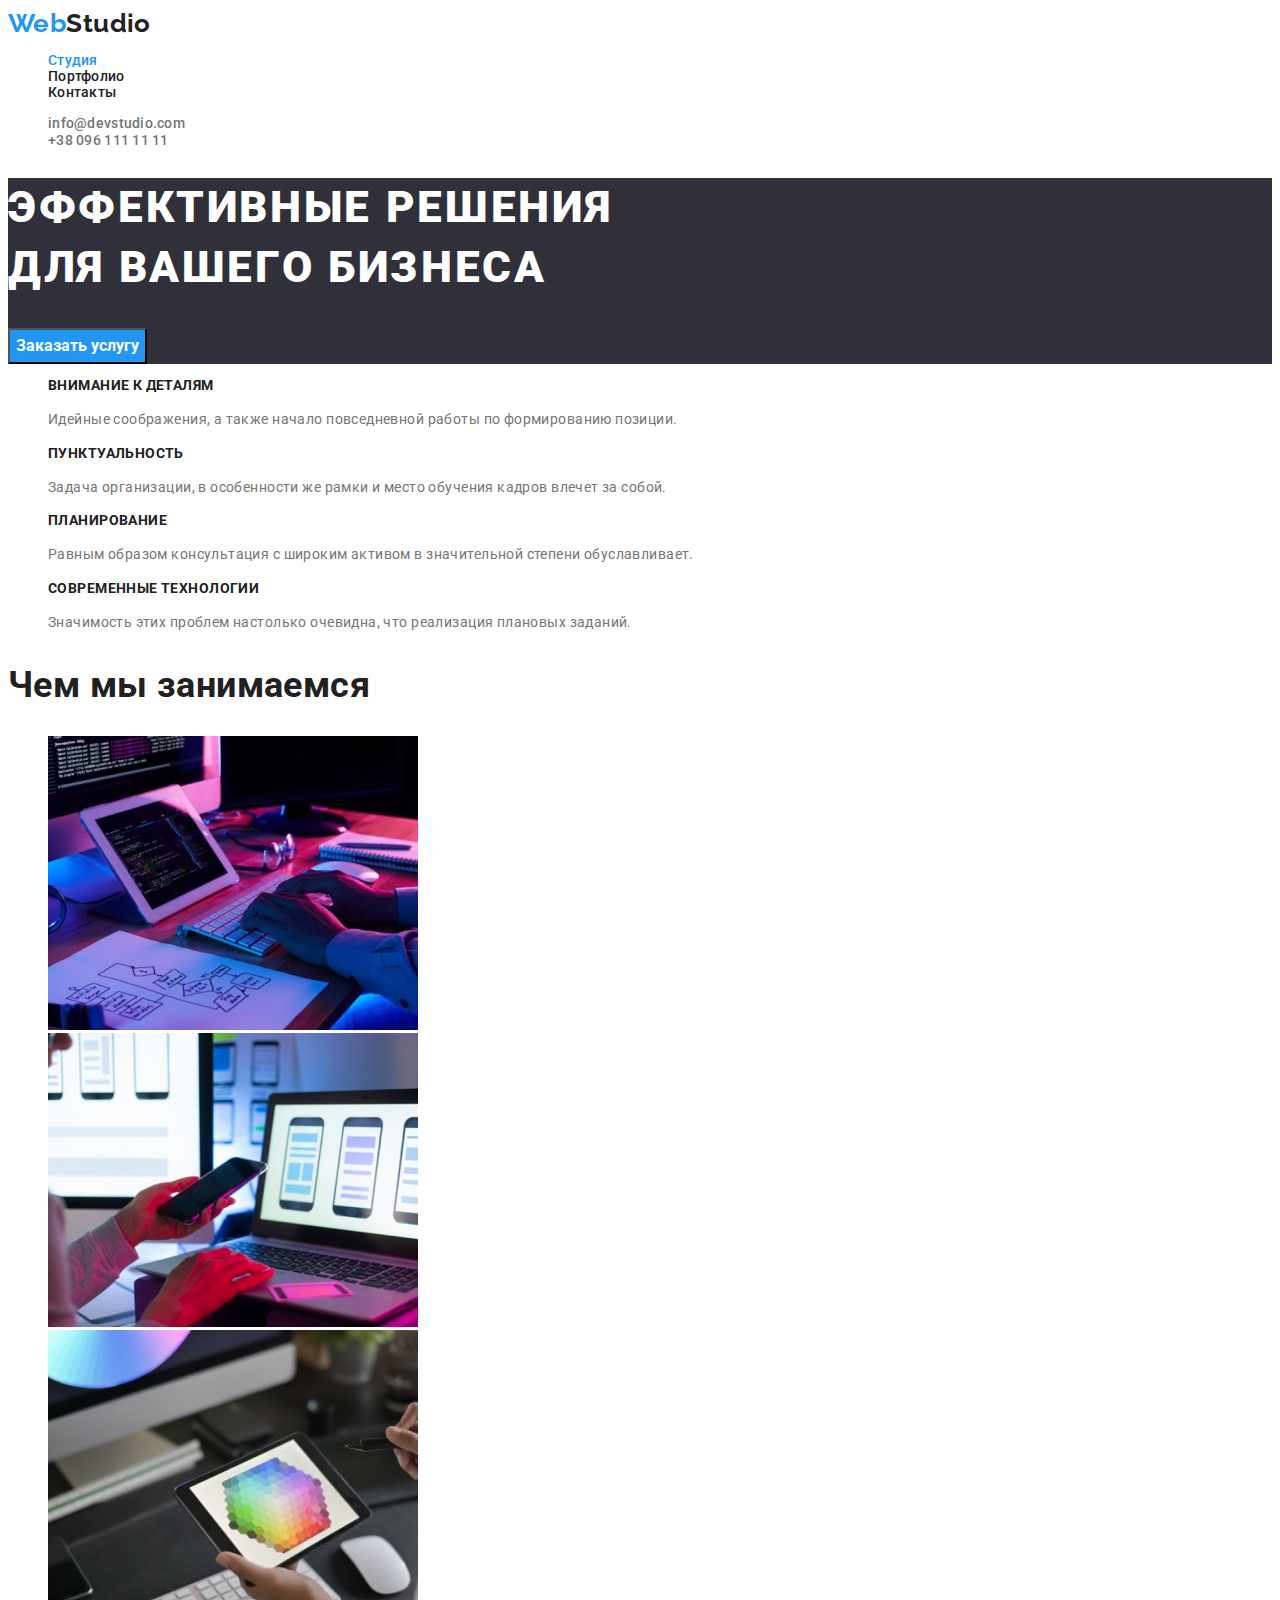
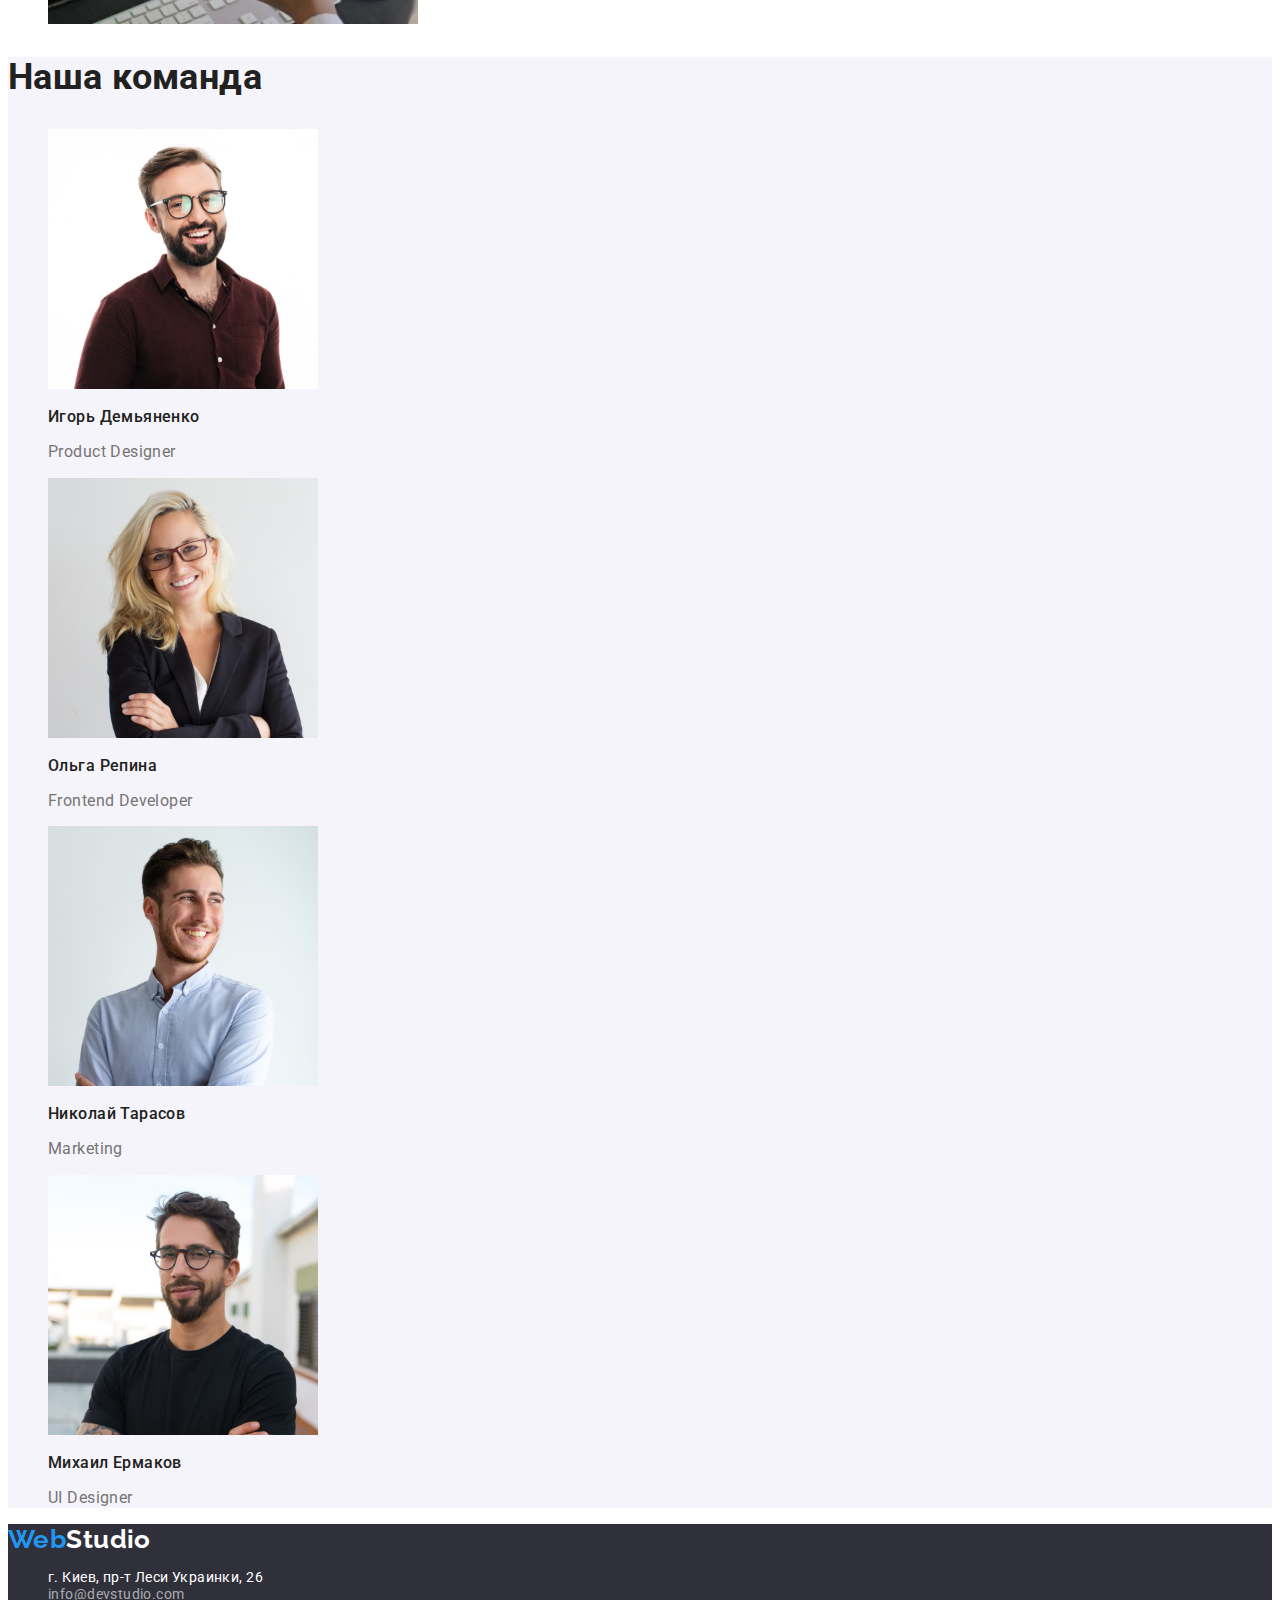
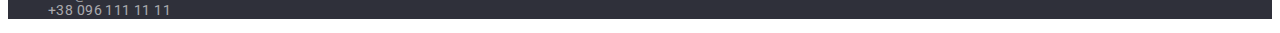
==== commit 9fbf2e65: "final ver1.2" ====
--- a/index.html
+++ b/index.html
@@ -16,7 +16,7 @@
       <nav>
         <a class="logo" href="./index.html"><span class="logo-web">Web</span>Studio</a>
         <ul class="menu-nav">
-          <li><a href="./index.html">Студия</a></li>
+          <li><a class="current" href="./index.html">Студия</a></li>
           <li><a href="./portfolio.html">Портфолио</a></li>
           <li><a href="#address">Контакты</a></li>
         </ul>
--- a/styles/styles.css
+++ b/styles/styles.css
@@ -25,10 +25,18 @@
     {background-color: var(--color-txt);
 }
 
+.menu-nav>li>a 
+    {color: #212121;
+}
+
+.menu-nav .current
+{color: var(--color-acent);}
+
 .menu-nav 
     {font-weight: 500;
     line-height: 1.14;
     letter-spacing: 0.02em;
+    
 }
 
 .contacts > li >a 
@@ -45,6 +53,7 @@
 
 a 
    {text-decoration-line: none;
+    
 }
 
 .menu-nav :hover,.menu-nav :focus 
@@ -57,6 +66,7 @@
     font-weight: 700;
     font-size: 26px;
     line-height: 1.2;
+    color: var(--color-txt-dark);
 }
 
 .logo-web {
